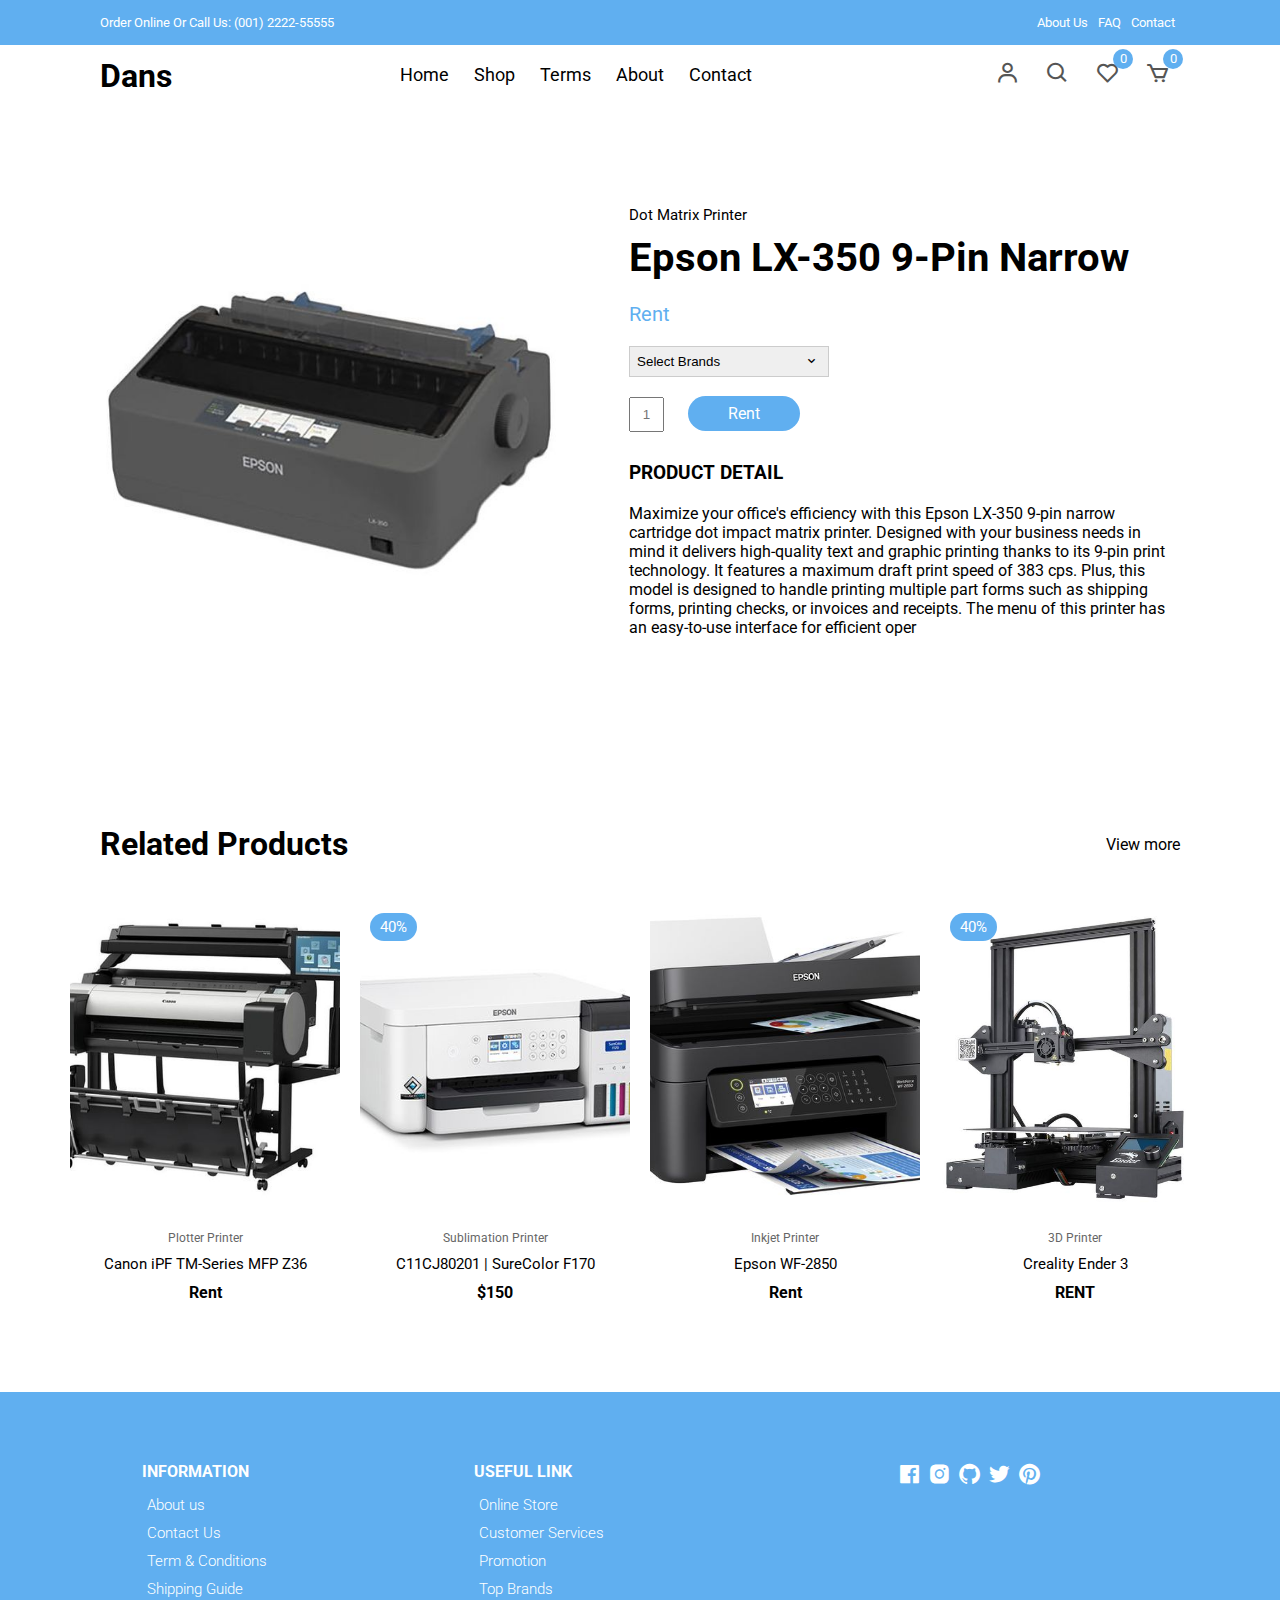
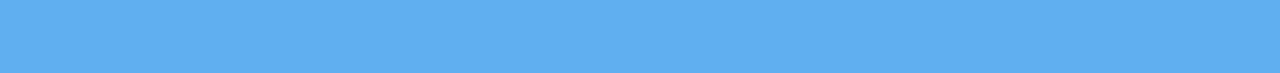
==== productDetails1.html @ 40785596 "Add files via upload" ====
<!DOCTYPE html>
<html lang="en">
  <head>
    <meta charset="UTF-8" />
    <meta name="viewport" content="width=device-width, initial-scale=1.0" />
    <!-- Box icons -->
    <link
      rel="stylesheet"
      href="https://cdn.jsdelivr.net/npm/boxicons@latest/css/boxicons.min.css"
    />
    <!-- Custom StyleSheet -->
    <link rel="stylesheet" href="style.css" />
    <title>Canon iPF TM-Series MFP Z36 Plotter Scanner Combo</title>
  </head>

  <body>
    <!-- Navigation -->
    <div class="top-nav">
      <div class="container d-flex">
        <p>Order Online Or Call Us: (001) 2222-55555</p>
        <ul class="d-flex">
          <li><a href="#">About Us</a></li>
          <li><a href="#">FAQ</a></li>
          <li><a href="#">Contact</a></li>
        </ul>
      </div>
    </div>
    <div class="navigation">
      <div class="nav-center container d-flex">
        <a href="index.html" class="logo"><h1>Dans</h1></a>

        <ul class="nav-list d-flex">
          <li class="nav-item">
            <a href="/" class="nav-link">Home</a>
          </li>
          <li class="nav-item">
            <a href="product.html" class="nav-link">Shop</a>
          </li>
          <li class="nav-item">
            <a href="#terms" class="nav-link">Terms</a>
          </li>
          <li class="nav-item">
            <a href="#about" class="nav-link">About</a>
          </li>
          <li class="nav-item">
            <a href="#contact" class="nav-link">Contact</a>
          </li>
          <li class="icons d-flex">
            <a href="login.html" class="icon">
              <i class="bx bx-user"></i>
            </a>
            <div class="icon">
              <i class="bx bx-search"></i>
            </div>
            <div class="icon">
              <i class="bx bx-heart"></i>
              <span class="d-flex">0</span>
            </div>
            <a href="cart.html" class="icon">
              <i class="bx bx-cart"></i>
              <span class="d-flex">0</span>
            </a>
          </li>
        </ul>

        <div class="icons d-flex">
          <a href="login.html" class="icon">
            <i class="bx bx-user"></i>
          </a>
          <div class="icon">
            <i class="bx bx-search"></i>
          </div>
          <div class="icon">
            <i class="bx bx-heart"></i>
            <span class="d-flex">0</span>
          </div>
          <a href="cart.html" class="icon">
            <i class="bx bx-cart"></i>
            <span class="d-flex">0</span>
          </a>
        </div>

        <div class="hamburger">
          <i class="bx bx-menu-alt-left"></i>
        </div>
      </div>
    </div>

    <!-- Product Details -->
    <section class="section product-detail">
      <div class="details container">
        <div class="left image-container">
          <div class="main">
            <img src="gulo hhe.jpg" id="zoom" alt="" />
          </div>
        </div>
        <div class="right">
          <span>Dot Matrix Printer</span>
          <h1>Epson LX-350 9-Pin Narrow</h1>
          <div class="price">Rent</div>
          <form>
            <div>
              <select>
                <option value="Select Size" selected disabled>
                  Select Brands
                </option>
                <option value="1">Canon</option>
                <option value="2">42</option>
                <option value="3">52</option>
                <option value="4">62</option>
              </select>
              <span><i class="bx bx-chevron-down"></i></span>
            </div>
          </form>
          <form class="form">
            <input type="text" placeholder="1" />
            <a href="c.html" class="addCart">Rent</a>
          </form>
          <h3>Product Detail</h3>
          <p>
            Maximize your office's efficiency with this Epson LX-350 9-pin narrow cartridge dot impact matrix printer. 
            Designed with your business needs in mind it delivers high-quality text and graphic printing thanks to its 9-pin print technology. It features a maximum draft print speed of 383 cps. 
            Plus, this model is designed to handle printing multiple part forms such as shipping forms, printing checks, or invoices and receipts. 
            The menu of this printer has an easy-to-use interface for efficient oper

            
        </div>
      </div>
    </section>

    <!-- Related -->
    <section class="section featured">
      <div class="top container">
        <h1>Related Products</h1>
        <a href="#" class="view-more">View more</a>
      </div>
      <div class="product-center container">
        <div class="product-item">
          <div class="overlay">
            <a href="" class="product-thumb">
              <img src="Canon iPF TM-Series MFP Z36 Plotter Scanner Combo.jpg" alt="" />
            </a>
          </div>
          <div class="product-info">
            <span>Plotter Printer</span>
            <a href="productDetails2.html" target="_blank">Canon iPF TM-Series MFP Z36</a>
            
            <h4>Rent</h4>
          </div>
          <ul class="icons">
            <li><i class="bx bx-heart"></i></li>
            <li><i class="bx bx-search"></i></li>
            <li><i class="bx bx-cart"></i></li>
          </ul>
        </div>
        <div class="product-item">
          <div class="overlay">
            <a href="" class="product-thumb">
              <img src="sSub printer.jpg" alt="" />
            </a>
            <span class="discount">40%</span>
          </div>
          <div class="product-info">
            <span>Sublimation Printer</span>
            <a href="productDetails3.html" target="_blank">C11CJ80201 | SureColor F170</a>
            <h4>$150</h4>
          </div>
          <ul class="icons">
            <li><i class="bx bx-heart"></i></li>
            <li><i class="bx bx-search"></i></li>
            <li><i class="bx bx-cart"></i></li>
          </ul>
        </div>
        <div class="product-item">
          <div class="overlay">
            <a href="" class="product-thumb">
              <img src="inkjetp2.jpg" alt="" />
            </a>
          </div>
          <div class="product-info">
            <span>Inkjet Printer</span>
            <a href="">Epson WF-2850</a>
            <h4>Rent</h4>
          </div>
          <ul class="icons">
            <li><i class="bx bx-heart"></i></li>
            <li><i class="bx bx-search"></i></li>
            <li><i class="bx bx-cart"></i></li>
          </ul>
        </div>
        <div class="product-item">
          <div class="overlay">
            <a href="" class="product-thumb">
              <img src="3D printer.jpg" alt="" />
            </a>
            <span class="discount">40%</span>
          </div>
          <div class="product-info">
            <span>3D Printer</span>
            <a href="">Creality Ender 3</a>
            <h4>RENT</h4>
          </div>
          <ul class="icons">
            <li><i class="bx bx-heart"></i></li>
            <li><i class="bx bx-search"></i></li>
            <li><i class="bx bx-cart"></i></li>
          </ul>
        </div>
      </div>
    </section>
    <!-- Footer -->
    <footer class="footer">
      <div class="row">
        <div class="col d-flex">
          <h4>INFORMATION</h4>
          <a href="">About us</a>
          <a href="">Contact Us</a>
          <a href="">Term & Conditions</a>
          <a href="">Shipping Guide</a>
        </div>
        <div class="col d-flex">
          <h4>USEFUL LINK</h4>
          <a href="">Online Store</a>
          <a href="">Customer Services</a>
          <a href="">Promotion</a>
          <a href="">Top Brands</a>
        </div>
        <div class="col d-flex">
          <span><i class="bx bxl-facebook-square"></i></span>
          <span><i class="bx bxl-instagram-alt"></i></span>
          <span><i class="bx bxl-github"></i></span>
          <span><i class="bx bxl-twitter"></i></span>
          <span><i class="bx bxl-pinterest"></i></span>
        </div>
      </div>
    </footer>
    <!-- Custom Script -->
    <script src="index.js"></script>
    <script
      src="https://code.jquery.com/jquery-3.4.0.min.js"
      integrity="sha384-JUMjoW8OzDJw4oFpWIB2Bu/c6768ObEthBMVSiIx4ruBIEdyNSUQAjJNFqT5pnJ6"
      crossorigin="anonymous"
    ></script>
    <script src="zoomsl.min.js"></script>
    <script>
      $(function () {
        console.log("hello");
        $("#zoom").imagezoomsl({
          zoomrange: [4, 4],
        });
      });
    </script>
  </body>
</html>
---- style.css ----
/* Fonts */
@import url('https://fonts.googleapis.com/css2?family=Roboto:wght@100;300;400;500;700&display=swap');

/* Color Variables */
:root {
  --white: rgb(255, 255, 255);
  --black: #000000;
  --green: rgb(96, 175, 240);
  --grey1: #f0f0f0;
  --grey2: #e9d7d3;
}

/* Basic Reset */
*,
*::before,
*::after {
  margin: 0;
  padding: 0;
  box-sizing: inherit;
}

html {
  box-sizing: border-box;
  font-size: 62.5%;
}

body {
  font-family: 'Roboto', sans-serif;
  font-size: 1.6rem;
  background-color: var(--white);
  color: var(--black);
  font-weight: 400;
  font-style: normal;
}

a {
  text-decoration: none;
  color: var(--black);
}

li {
  list-style: none;
}

.container {
  max-width: 114rem;
  margin: 0 auto;
  padding: 0 3rem;
}

.d-flex {
  display: flex;
  align-items: center;
}

/* 
=================
Header
=================
*/

.header {
  position: relative;
  min-height: 100vh;
  overflow-x: hidden;
}

.top-nav {
  background-color: var(--green);
  font-size: 1.3rem;
  color: var(--white);
}

.top-nav div {
  justify-content: space-between;
  height: 4.5rem;
}

.top-nav a {
  color: var(--white);
  padding: 0 0.5rem;
}

/* 
=================
Navigation
=================
*/
.navigation {
  height: 6rem;
  line-height: 6rem;
}

.nav-center {
  justify-content: space-between;
}

.nav-list .icons {
  display: none;
}

.nav-center .nav-item:not(:last-child) {
  margin-right: 0.5rem;
}

.nav-center .nav-link {
  font-size: 1.8rem;
  padding: 1rem;
}

.nav-center .nav-link:hover {
  color: var(--green);
}

.nav-center .hamburger {
  display: none;
  font-size: 2.3rem;
  color: var(--black);
  cursor: pointer;
}

/* Icons */

.icon {
  cursor: pointer;
  font-size: 2.5rem;
  padding: 0 1rem;
  color: #555;
  position: relative;
}

.icon:not(:last-child) {
  margin-right: 0.5rem;
}

.icon span {
  position: absolute;
  top: 3px;
  right: -3px;
  background-color: var(--green);
  color: var(--white);
  border-radius: 50%;
  font-size: 1.3rem;
  height: 2rem;
  width: 2rem;
  justify-content: center;
}

@media only screen and (max-width: 768px) {
  .nav-list {
    position: fixed;
    top: 12%;
    left: -35rem;
    flex-direction: column;
    align-items: flex-start;
    box-shadow: 5px 5px 10px rgba(0, 0, 0, 0.2);
    background-color: white;
    height: 100%;
    width: 0%;
    max-width: 35rem;
    z-index: 100;
    transition: all 300ms ease-in-out;
  }

  .nav-list.open {
    left: 0;
    width: 100%;
  }

  .nav-list .nav-item {
    margin: 0 0 1rem 0;
    width: 100%;
  }

  .nav-list .nav-link {
    font-size: 2rem;
    color: var(--black);
  }

  .nav-center .hamburger {
    display: block;
    color: var(--black);
    font-size: 3rem;
  }

  .icons {
    display: none;
  }

  .nav-list .icons {
    display: flex;
  }

  .top-nav ul {
    display: none;
  }

  .top-nav div {
    justify-content: center;
    height: 3rem;
  }
}

/* 
=================
Hero Area
=================
*/

.hero,
.hero .glide__slides {
  background-color:rgb(0, 0, 0)ece;
  position: relative;
  height: calc(100vh - 6rem);
  margin: 0 4rem;
  overflow: hidden;
  background-image: url('printer-nature-concept.jpg'); /* Replace 'path/to/your/image.jpg' with the path to your image */
    background-size: cover;
}

.hero .center {

  display: flex;
  align-items: center;
  justify-content: center;
  position: relative;
  height: 100%;
  padding-top: 3rem;
  
}

.hero .left {
  position: absolute;
  top: 0%;
  left: 25rem;
  opacity: 0;
  transition: all 1000ms ease-in-out;
}

.hero .left h1 {
  font-size: 5rem;
  margin: 1rem 0;
}

.hero .left p {
  font-size: 1.6rem;
  margin-bottom: 1rem;
}

.hero .left .hero-btn {
  display: inline-block;
  padding: 1rem 3rem;
  font-size: 1.6rem;
  margin-top: 1rem;
  background-color: var(--green);
  color: white;
}

.hero .right {
  flex: 0 0 50%;
  height: 100%;
  position: relative;
  text-align: center;
}

.hero .right img {
  position: absolute;
  width: 55rem;
  opacity: 0;
  transition: all 1000ms ease-in-out;
}

.center .right img.img1 {
  
  width: 85%;
  right: -25%;
  bottom: -50;
}

.center .right img.img2 {
  width: 90%;
  right: -40%;
  bottom: -40%;
}

.glide__slide--active .center .right img {
  bottom: -3%;
  opacity: 1;
}

.glide__slide--active .left {
  opacity: 1;
  top: 35%;
}

/*
======================
Hero Media Query
======================
*/
@media only screen and (max-width: 1500px) {
  .hero .left {
    left: 0;
  }
}
@media only screen and (max-width: 999px) {
  .glide__slide--active .left {
    top: 15%;
  }

  .center .right img.img1 {
    width: 20%;
  }

  .center .right img.img2 {
    width: 100%;
  }
}

@media only screen and (max-width: 567px) {
  .center .right img.img1 {
    width: 30rem;
  }

  .center .right img.img2 {
    width: 33rem;
  }

  .hero,
  .hero .glide__slides {
    margin: 0;
    padding: 0 3rem;
  }

  .hero .left h1 {
    font-size: 3rem;
  }

  .hero .left span {
    font-size: 1.4rem;
  }
  .hero .left p {
    font-size: 1.5rem;
    width: 80%;
  }
}

/* Category Section */
.section {
  padding: 10rem 0 5rem 0;
  overflow: hidden;
}

.cat-center {
  display: flex;
  align-items: center;
  justify-content: center;
  max-width: 114rem;
  margin: auto;
  padding: 0 3rem;
}

.cat-center .cat {
  max-width: 37rem;
  height: 25rem;
  overflow: hidden;
  position: relative;
  cursor: pointer;
  text-align: center;
}

.cat-center .cat:not(:last-child) {
  margin-right: 3rem;
}

.cat-center .cat img {
  width: 36.5rem;
  height: 100%;
  margin: auto;
  object-fit: cover;
  transition: all 2s ease;
}

.cat-center .cat:hover img {
  transform: scale(1.1);
}

.cat-center .cat div {
  position: absolute;
  bottom: 5%;
  left: 50%;
  transform: translateX(-50%);
  background-color: transparent;
  width: 18rem;
  height: 5rem;
  line-height: 5rem;
  text-align: center;
  font-size: 2rem;
  font-weight: 500;
}

@media only screen and (max-width: 1200px) {
  .cat-center .cat img {
    width: 30rem;
  }
}

@media only screen and (max-width: 967px) {
  .cat-center .cat {
    max-width: 25rem;
    height: 20rem;
  }

  .cat-center .cat img {
    width: 25rem;
  }
}

@media only screen and (max-width: 768px) {
  .section {
    padding: 5rem 0;
  }

  .cat-center {
    flex-direction: column;
    padding: 3rem;
  }

  .cat-center .cat {
    max-width: 100%;
    height: 30rem;
  }

  .cat-center .cat:not(:last-child) {
    margin-right: 0rem;
    margin-bottom: 5rem;
  }

  .cat-center .cat img {
    width: 100%;
  }
}

/* New Arrivals */
.title {
  text-align: center;
  margin-bottom: 5rem;
}

.title h1 {
  font-size: 3rem;
  text-transform: uppercase;
  margin-bottom: 1rem;
  font-weight: 500;
}

.product-center {
  display: flex;
  align-items: center;
  justify-content: center;
  flex-wrap: wrap;
  max-width: 120rem;
  margin: 0 auto;
  padding: 0 2rem;
}

.product-item {
  position: relative;
  width: 27rem;
  margin: 0 auto;
  margin-bottom: 3rem;
}

.product-thumb img {
  width: 100%;
  height: 31rem;
  object-fit: cover;
  transition: all 500ms linear;
}

.product-info {
  padding: 1rem;
  text-align: center;
}

.product-info span {
  display: inline-block;
  font-size: 1.2rem;
  color: #666;
  margin-bottom: 1rem;
}

.product-info a {
  font-size: 1.5rem;
  display: block;
  margin-bottom: 1rem;
  transition: all 300ms ease;
}

.product-info a:hover {
  color: var(--green);
}

.product-item .icons {
  position: absolute;
  left: 50%;
  top: 35%;
  transform: translateX(-50%);
  display: flex;
  align-items: center;
}

.product-item .icons li {
  background-color: var(--white);
  text-align: center;
  padding: 1rem 1.5rem;
  font-size: 2.3rem;
  cursor: pointer;
  transition: 300ms ease-out;
  transform: translateY(20px);
  visibility: hidden;
  opacity: 0;
}

.product-item .icons li:first-child {
  transition-delay: 0.1s;
}

.product-item .icons li:nth-child(2) {
  transition-delay: 0.2s;
}

.product-item .icons li:nth-child(3) {
  transition-delay: 0.3s;
}

.product-item:hover .icons li {
  visibility: visible;
  opacity: 1;
  transform: translateY(0);
}

.product-item .icons li:not(:last-child) {
  margin-right: 0.5rem;
}

.product-item .icons li:hover {
  background-color: var(--green);
  color: var(--white);
}

.product-item .overlay {
  position: relative;
  overflow: hidden;
  cursor: pointer;
  width: 100%;
}

.product-item .overlay::after {
  content: '';
  position: absolute;
  top: 0;
  left: 0;
  width: 100%;
  height: 100%;
  background-color: rgba(0, 0, 0, 0.5);
  visibility: hidden;
  opacity: 0;
  transition: 300ms ease-out;
}

.product-item:hover .overlay::after {
  visibility: visible;
  opacity: 1;
}

.product-item:hover .product-thumb img {
  transform: scale(1.1);
}

.product-item .discount {
  position: absolute;
  top: 1rem;
  left: 1rem;
  background-color: var(--green);
  padding: 0.5rem 1rem;
  color: var(--white);
  border-radius: 2rem;
  font-size: 1.5rem;
}

@media only screen and (max-width: 567px) {
  .product-center {
    max-width: 100%;
    padding: 0 1rem;
  }

  .product-item {
    width: 40%;
    margin-bottom: 3rem;
  }

  .product-thumb img {
    height: 20rem;
  }

  .product-item {
    margin-right: 2rem;
  }

  .product-item .icons li {
    padding: 0.5rem 1rem;
    font-size: 1.8rem;
  }
}

/* Banner */


.banner {
  position: relative;
  background-color: var(--grey1);
  padding: 14rem 20%;
    height: 500px; /* Set the desired height for your banner */
    background-image: url('printer-nature-concept.jpg'); /* Replace 'path/to/your/image.jpg' with the path to your image */
    background-size: cover; /* Cover the entire section with the background image */
    background-position: center; /* Center the background image */
    color: rgb(255, 255, 255); /* Set text color for better contrast */
    text-align: right; /* Center align text */
    padding: 50px; /* Adjust padding as needed */
  }


.banner .right img {
  position: absolute;
  bottom: 0;
  right: 10%;
  width: 75rem;
}

.banner .trend,
.banner p {
  display: block;
  font-size: 2rem;
  font-weight: 300;
  margin-bottom: 1.5rem;
}

.banner h1 {
  font-size: 5.4rem;
  color: var(--grey1);
  margin-bottom: 1.5rem;
}

.banner .btn {
  display: inline-block;
  margin-top: 2rem;
}

@media only screen and (max-width: 1500px) {
  .banner {
    padding: 14rem;
  }

  .banner .right img {
    right: 3rem;
    width: 70rem;
  }
}

@media only screen and (max-width: 996px) {
  .banner {
    padding: 8rem 2rem;
  }

  .banner .trend,
  .banner p {
    font-size: 1.5rem;
  }

  .banner h1 {
    font-size: 4rem;
  }

  .banner .right img {
    right: -6%;
    width: 50rem;
  }
}

@media only screen and (max-width: 768px) {
  .banner {
    display: grid;
    grid-template-columns: 1fr;
    height: 80vh;
  }

  .banner .left {
    width: 100%;
    margin-bottom: 3rem;
  }

  .banner .right {
    flex: 0 0 50%;
  }

  .banner .right img {
    right: 0;
    width: 50rem;
    left: 50%;
    transform: translateX(-50%);
  }
}

@media only screen and (max-width: 567px) {
  .banner {
    padding: 8rem 5rem;
  }

  .banner .trend,
  .banner p {
    font-size: 1.3rem;
    margin-bottom: 1rem;
  }

  .banner h1 {
    font-size: 3rem;
    margin-bottom: 1rem;
  }

  .banner .btn {
    padding: 0.8rem 1.7rem;
    font-size: 1.4rem;
  }

  .banner .right img {
    width: 45rem;
  }
}

/* Contact */
.contact {
  background-color: var(--black);
  color: var(--white);
  padding: 10rem 20rem;
}

.contact .row {
  display: grid;
  grid-template-columns: 1fr 1fr;
  align-items: center;
}

.contact .row .col h2 {
  margin-bottom: 1.5rem;
}

.contact .row .col p {
  width: 70%;
  margin-bottom: 2rem;
}

.btn-1 {
  background-color: var(--green);
  color: var(--white);
  display: inline-block;
  border-radius: 1rem;
  padding: 1rem 2rem;
}

.contact form div {
  position: relative;
  width: 80%;
  margin: 0 auto;
}

.contact form input {
  font-family: 'Roboto', sans-serif;
  text-indent: 2rem;
  width: 100%;
  border-radius: 1rem;
  padding: 1.5rem 0;
  outline: none;
  border: none;
}

.contact form a {
  position: absolute;
  top: 0;
  right: 0;
  background-color: var(--green);
  color: white;
  margin: 0.5rem;
  padding: 1rem 3rem;
  border-radius: 1rem;
}

@media only screen and (max-width: 996px) {
  .contact {
    padding: 8rem 8rem;
  }
}

@media only screen and (max-width: 768px) {
  .contact .row {
    grid-template-columns: 1fr;
    gap: 5rem 0;
  }

  .contact form div {
    width: 100%;
  }
}

@media only screen and (max-width: 567px) {
  .contact {
    padding: 8rem 1rem;
  }
}

/* Footer */
.footer {
  padding: 7rem 1rem;
  background-color: var(--green);
}

footer .row {
  display: grid;
  grid-template-columns: 1fr 1fr 1fr;
  max-width: 99.6rem;
  margin: 0 auto;
}

.footer .col {
  flex-direction: column;
  color: var(--white);
  align-items: flex-start;
}

.footer .col:last-child {
  flex-direction: row;
  justify-content: center;
}

.footer .col:last-child span {
  font-size: 2.5rem;
  margin-right: 0.5rem;
  color: var(--white);
}

.footer .col a {
  color: var(--white);
  font-size: 1.5rem;
  padding: 0.5rem;
  font-weight: 300;
}

.footer .col h4 {
  margin-bottom: 1rem;
}

@media only screen and (max-width: 567px) {
  footer .row {
    grid-template-columns: 1fr;
    row-gap: 3rem;
  }
}

/* Popup */
.popup {
  position: fixed;
  top: 0;
  left: 0;
  width: 100%;
  height: 100vh;
  background-color: rgba(0, 0, 0, 0.5);
  z-index: 9999;
  transition: 0.3s;
  transform: scale(1);
}

.popup-content {
  position: absolute;
  top: 50%;
  left: 50%;
  width: 90%;
  max-width: 110rem;
  margin: 0 auto;
  height: 55rem;
  transform: translate(-50%, -50%);
  padding: 1.6rem;
  display: table;
  overflow: hidden;
  background-color: var(--white);
}

.popup-close {
  display: flex;
  align-items: center;
  justify-content: center;
  position: absolute;
  top: 2rem;
  right: 2rem;
  padding: 0.5rem;
  background-color: var(--green);
  border-radius: 50%;
  cursor: pointer;
}

.popup-close {
  font-size: 3rem;
  color: white;
}

.popup-left {
  display: table-cell;
  width: 50%;
  height: 100%;
  vertical-align: middle;
}

.popup-right {
  display: table-cell;
  width: 50%;
  vertical-align: middle;
  padding: 3rem 5rem;
}

.popup-img-container {
  width: 100%;
  overflow: hidden;
}

.popup-img-container img.popup-img {
  display: block;
  width: 60rem;
  height: 45rem;
  max-width: 100%;
  border-radius: 1rem;
  object-fit: cover;
}

.right-content {
  text-align: center;
  width: 85%;
  margin: 0 auto;
}

.right-content h1 {
  font-size: 4rem;
  color: #000;
  margin-bottom: 1.6rem;
}

.right-content h1 span {
  color: var(--green);
}

.right-content p {
  font-size: 1.6rem;
  color: #555;
  margin-bottom: 1.6rem;
}

.popup-form {
  width: 100%;
  padding: 1.5rem 0;
  text-indent: 1rem;
  margin-bottom: 1.6rem;
  border-radius: 3rem;
  background-color: var(--green);
  color: white;
  font-size: 1.8rem;
  border: none;
}

.popup-form::placeholder {
  color: white;
}

.popup-form:focus {
  outline: none;
}

.right-content a:link,
.right-content a:visited {
  display: inline-block;
  padding: 1.8rem 5rem;
  border-radius: 3rem;
  font-weight: 700;
  color: var(--white);
  background-color: var(--black);
  border: 1px solid var(--grey2);
  transition: 0.3s;
}

.right-content a:hover {
  background-color: var(--green);
  border: 1px solid var(--grey2);
  color: var(--black);
}

.hide-popup {
  transform: scale(0.2);
  opacity: 0;
  visibility: hidden;
}

@media only screen and (max-width: 1200px) {
  .right-content {
    width: 100%;
  }

  .right-content h1 {
    font-size: 3.5rem;
    margin-bottom: 1.3rem;
  }
}

@media only screen and (max-width: 998px) {
  .popup-right {
    width: 100%;
  }

  .popup-left {
    display: none;
  }

  .right-content h1 {
    font-size: 5rem;
  }
}

@media only screen and (max-width: 768px) {
  .right-content h1 {
    font-size: 4rem;
  }

  .right-content p {
    font-size: 1.6rem;
  }

  .popup-form {
    width: 90%;
    margin: 0 auto;
    padding: 1.8rem 0;
    margin-bottom: 1.5rem;
  }

  .goto-top:link,
  .goto-top:visited {
    right: 5%;
    bottom: 5%;
  }
}

@media only screen and (max-width: 568px) {
  .popup-right {
    padding: 0 1.6rem;
  }

  .popup-content {
    height: 35rem;
    width: 90%;
    margin: 0 auto;
  }

  .right-content {
    width: 100%;
  }

  .right-content h1 {
    font-size: 3rem;
  }

  .right-content p {
    font-size: 1.4rem;
  }

  .popup-form {
    width: 100%;
    padding: 1.5rem 0;
    margin-bottom: 1.3rem;
  }

  .right-content a:link,
  .right-content a:visited {
    padding: 1.5rem 3rem;
  }

  .popup-close {
    top: 1rem;
    right: 1rem;
    padding: 0.5rem;
  }
}

/* All Products */
.section .top {
  display: flex;
  align-items: center;
  justify-content: space-between;
  margin-bottom: 4rem;
}

.all-products .top select {
  font-family: 'Poppins', sans-serif;
  width: 20rem;
  padding: 1rem;
  border: 1px solid #ccc;
  appearance: none;
  outline: none;
}

form {
  position: relative;
  z-index: 1;
}

form span {
  position: absolute;
  top: 50%;
  right: 1rem;
  transform: translateY(-50%);
  font-size: 2rem;
  z-index: 0;
}

@media only screen and (max-width: 768px) {
  .all-products .top select {
    width: 15rem;
  }
}

/* Pagination */
.pagination {
  display: flex;
  align-items: center;
  padding: 3rem 0 5rem 0;
}

.pagination span {
  display: inline-block;
  padding: 1rem 1.5rem;
  border: 1px solid var(--green);
  font-size: 1.8rem;
  margin-bottom: 2rem;
  cursor: pointer;
  transition: all 300ms ease-in-out;
}

.pagination span:hover {
  border: 1px solid var(--green);
  background-color: var(--green);
  color: #fff;
}

/* Cart Items */
.cart {
  margin: 10rem auto;
}

table {
  width: 100%;
  border-collapse: collapse;
}

.cart-info {
  display: flex;
  flex-wrap: wrap;
}

th {
  text-align: left;
  padding: 0.5rem;
  color: #fff;
  background-color: var(--green);
  font-weight: normal;
}

td {
  padding: 1rem 0.5rem;
}

td input {
  width: 5rem;
  height: 3rem;
  padding: 0.5rem;
}

td a {
  color: orangered;
  font-size: 1.4rem;
}

td img {
  width: 8rem;
  height: 8rem;
  margin-right: 1rem;
}

.total-price {
  display: flex;
  align-items: flex-end;
  flex-direction: column;
  margin-top: 2rem;
}

.total-price table {
  border-top: 3px solid var(--green);
  width: 100%;
  max-width: 35rem;
}

td:last-child {
  text-align: right;
}

th:last-child {
  text-align: right;
}

.checkout {
  display: inline-block;
  background-color: var(--green);
  color: white;
  padding: 1rem;
  margin-top: 1rem;
}

@media only screen and (max-width: 567px) {
  .cart-info p {
    display: none;
  }
}

/* Product Details */
.product-detail .details {
  display: grid;
  grid-template-columns: 1fr 1.2fr;
  gap: 7rem;
}

.product-detail .left {
  display: flex;
  flex-direction: column;
}

.product-detail .left .main {
  text-align: center;
  background-color: #f6f2f1;
  margin-bottom: 2rem;
  height: 45rem;
}

.product-detail .left .main img {
  object-fit: cover;
  height: 100%;
  width: 100%;
}

.product-detail .right span {
  display: inline-block;
  font-size: 1.5rem;
  margin-bottom: 1rem;
}

.product-detail .right h1 {
  font-size: 4rem;
  line-height: 1.2;
  margin-bottom: 2rem;
}

.product-detail .right .price {
  font-size: 600;
  font-size: 2rem;
  color: var(--green);
  margin-bottom: 2rem;
}

.product-detail .right div {
  display: inline-block;
  position: relative;
  z-index: -1;
}

.product-detail .right select {
  font-family: 'Poppins', sans-serif;
  width: 20rem;
  padding: 0.7rem;
  border: 1px solid #ccc;
  appearance: none;
  outline: none;
}

.product-detail form {
  margin-bottom: 2rem;
  z-index: 0;
}

.product-detail form span {
  position: absolute;
  top: 50%;
  right: 1rem;
  transform: translateY(-50%);
  font-size: 2rem;
  z-index: 0;
}

.product-detail .form {
  margin-bottom: 3rem;
}

.product-detail .form input {
  padding: 0.8rem;
  text-align: center;
  width: 3.5rem;
  margin-right: 2rem;
}

.product-detail .form .addCart {
  background: var(--green);
  padding: 0.8rem 4rem;
  color: #fff;
  border-radius: 3rem;
}

.product-detail h3 {
  text-transform: uppercase;
  margin-bottom: 2rem;
}

@media only screen and (max-width: 996px) {
  .product-detail .left {
    width: 30rem;
    height: 45rem;
  }

  .product-detail .details {
    gap: 3rem;
  }
}

@media only screen and (max-width: 650px) {
  .product-detail .details {
    grid-template-columns: 1fr;
  }

  .product-detail .right {
    margin-top: 1rem;
  }

  .product-detail .left {
    width: 100%;
    height: 45rem;
  }

  .product-detail .details {
    gap: 3rem;
  }
}

/* Login Form */
.login-form {
  padding: 5rem 0;
  max-width: 50rem;
  margin: 5rem auto;
}

.login-form form {
  display: flex;
  flex-direction: column;
}

.login-form form h1 {
  margin-bottom: 1rem;
}
.login-form form p {
  margin-bottom: 2rem;
}

.login-form form label {
  margin-bottom: 1rem;
}

.login-form form input {
  border: 1px solid #ccc;
  outline: none;
  padding: 1.5rem 0;
  text-indent: 1rem;
  font-size: 1.6rem;
  margin-bottom: 2rem;
  border-radius: 0.5rem;
}

.login-form form input::placeholder {
  font-size: 1.6rem;
  color: #222;
}

.login-form form .buttons {
  margin-top: 1rem;
}

.login-form form button {
  outline: none;
  border: none;
  font-size: 1.6rem;
  padding: 1rem 3rem;
  margin-right: 1.5rem;
  background-color: var(--green);
  color: white;
  cursor: pointer;
}

.login-form form p a {
  color: dodgerblue;
}
/* cart */

.wrapper{

  align-items: center;
  justify-content: center;
  width: 715px;
  background: #fff;
  border-radius: 5px;
  box-shadow: 10px 10px 10px rgba(0,0,0,0.05);
  
}
.wrapper header{
  font-size: 22px;
  font-weight: 600;
  padding: 20px 30px;
  border-bottom: 1px solid #ccc;
  
}
.wrapper form{
  align-items: center;
  justify-content: center;
  margin: 35px 30px;
}
.wrapper form.disabled{
  pointer-events: none;
  opacity: 0.7;
}
form .dbl-field{
  display: flex;
  margin-bottom: 25px;
  justify-content: space-between;
}
.dbl-field .field{
  height: 50px;
  display: flex;
  position: relative;
  width: calc(100% / 2 - 13px);
}
.wrapper form i{
  position: absolute;
  top: 50%;
  left: 18px;
  color: #ccc;
  font-size: 17px;
  pointer-events: none;
  transform: translateY(-50%);
}
form .field input,
form .message textarea{
  width: 100%;
  height: 100%;
  outline: none;
  padding: 0 18px 0 48px;
  font-size: 16px;
  border-radius: 5px;
  border: 1px solid #ccc;
}
.field input::placeholder,
.message textarea::placeholder{
  color: #ccc;
}
.field input:focus,
.message textarea:focus{
  padding-left: 47px;
  border: 2px solid #0D6EFD;
}
.field input:focus ~ i,
.message textarea:focus ~ i{
  color: #0D6EFD;
}
form .message{
  position: relative;
}
form .message i{
  top: 30px;
  font-size: 20px;
}
form .message textarea{
  min-height: 130px;
  max-height: 230px;
  max-width: 100%;
  min-width: 100%;
  padding: 15px 20px 0 48px;
}
form .message textarea::-webkit-scrollbar{
  width: 0px;
}
.message textarea:focus{
  padding-top: 14px;
}
form .button-area{
  margin: 25px 0;
  display: flex;
  align-items: center;
}
.button-area button{
  color: #fff;
  border: none;
  outline: none;
  font-size: 18px;
  cursor: pointer;
  border-radius: 5px;
  padding: 13px 25px;
  background: #0D6EFD;
  transition: background 0.3s ease;
}
.button-area button:hover{
  background: #025ce3;
}
.button-area span{
  font-size: 17px;
  margin-left: 30px;
  display: none;
}
@media (max-width: 600px){
  .wrapper header{
    text-align: center;
  }
  .wrapper form{
    margin: 35px 20px;
  }
  form .dbl-field{
    flex-direction: column;
    margin-bottom: 0px;
  }
  form .dbl-field .field{
    width: 100%;
    height: 45px;
    margin-bottom: 20px;
  }
  form .message textarea{
    resize: none;
  }
  form .button-area{
    margin-top: 20px;
    flex-direction: column;
  }
  .button-area button{
    width: 100%;
    padding: 11px 0;
    font-size: 16px;
  }
  .button-area span{
    margin: 20px 0 0;
    text-align: center;
  }
}
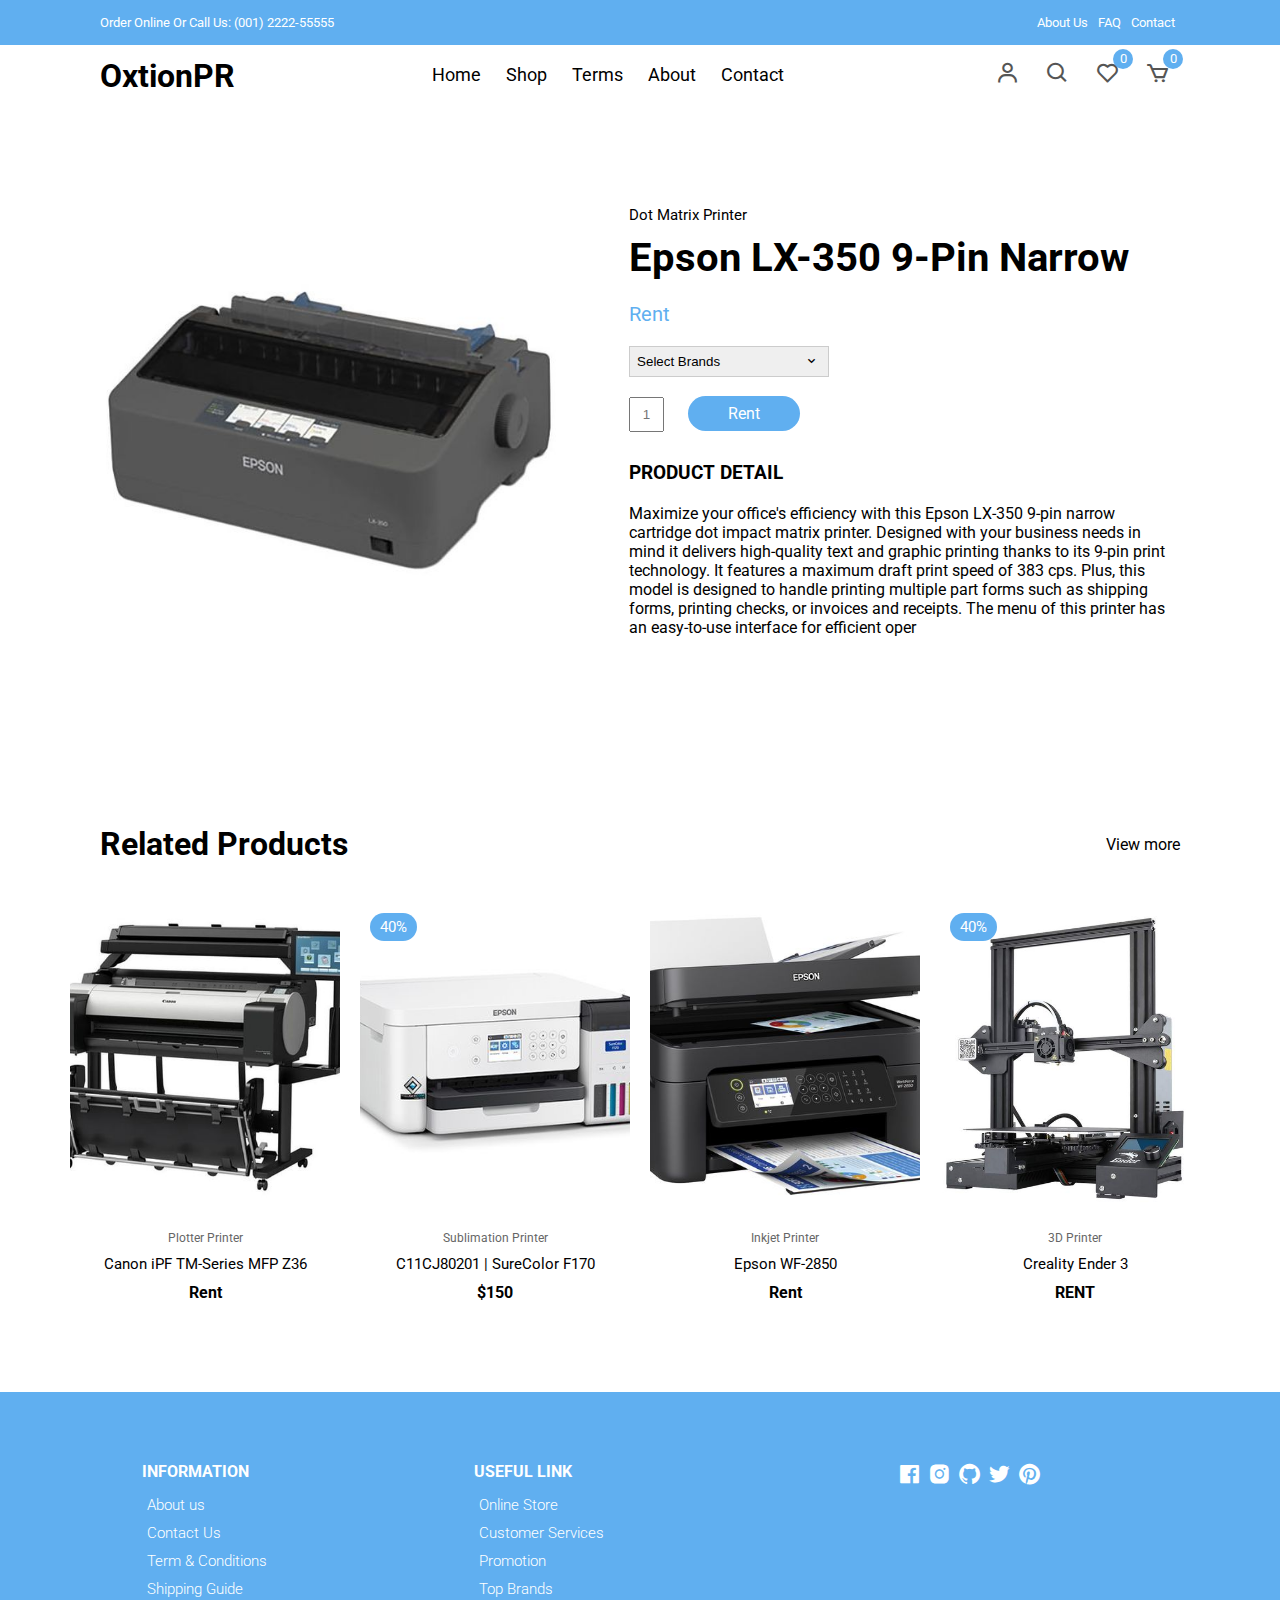
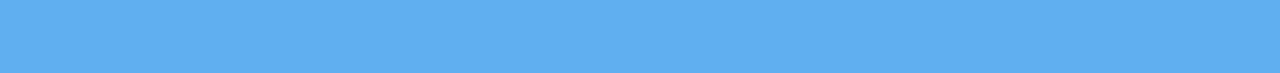
==== commit c10e524f: "productDetails1.html" ====
--- a/productDetails1.html
+++ b/productDetails1.html
@@ -11,6 +11,7 @@
     <!-- Custom StyleSheet -->
     <link rel="stylesheet" href="style.css" />
     <title>Canon iPF TM-Series MFP Z36 Plotter Scanner Combo</title>
+    <link rel="icon" type="image/x-icon" href="OXTION_CO._PRINTER_RENTAL-removebg-preview - Copy.png">
   </head>
 
   <body>
@@ -27,11 +28,11 @@
     </div>
     <div class="navigation">
       <div class="nav-center container d-flex">
-        <a href="index.html" class="logo"><h1>Dans</h1></a>
+        <a href="index.html" class="logo"><h1>OxtionPR</h1></a>
 
         <ul class="nav-list d-flex">
           <li class="nav-item">
-            <a href="/" class="nav-link">Home</a>
+            <a href="#home" class="nav-link">Home</a>
           </li>
           <li class="nav-item">
             <a href="product.html" class="nav-link">Shop</a>
@@ -251,4 +252,4 @@
       });
     </script>
   </body>
-</html>+</html>
